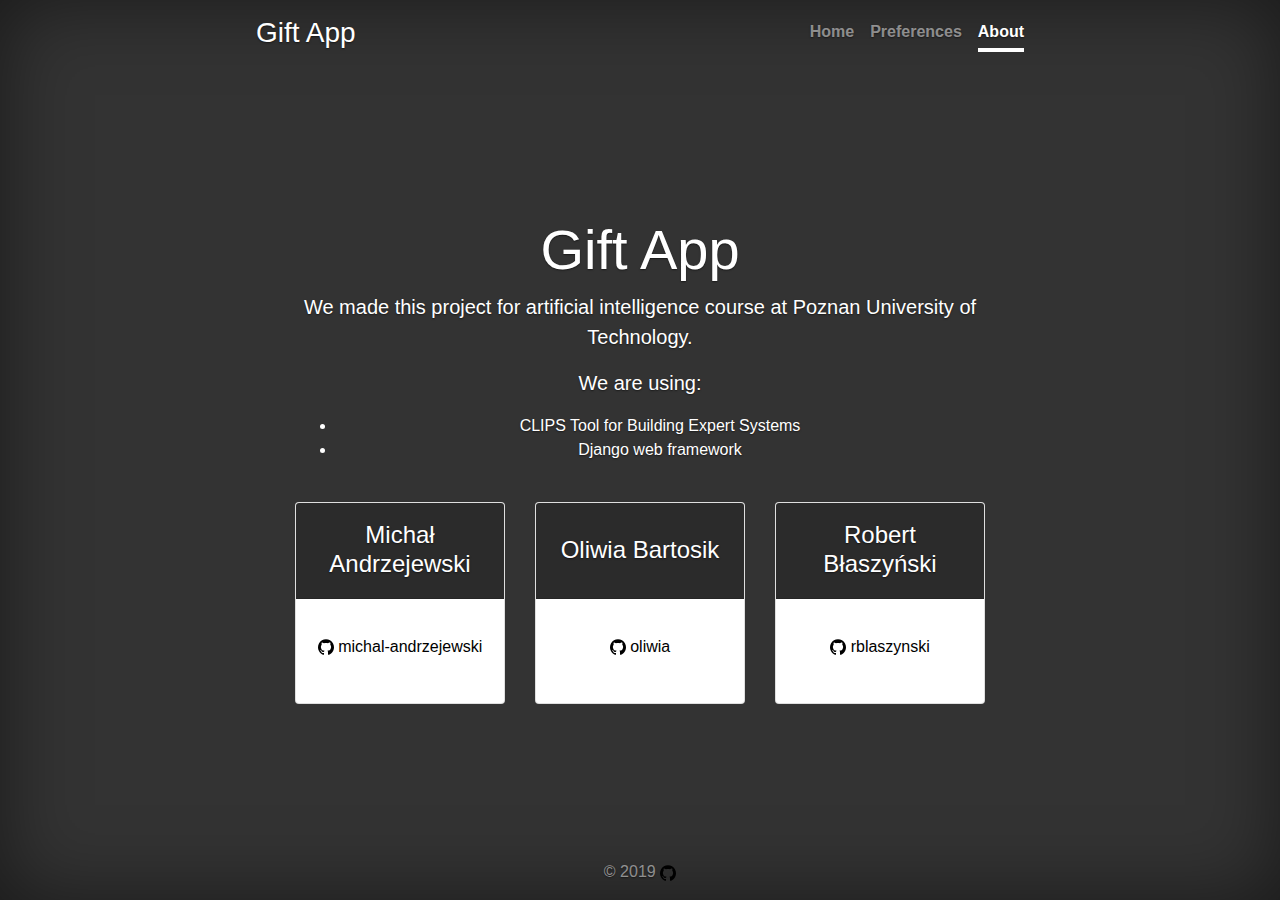
==== templates/about.html @ 52f5efd8 "Add about and preferences view" ====
<!DOCTYPE html>
<html lang="en">
<head>
    <!-- Required meta tags -->
    <meta charset="utf-8">
    <meta name="viewport" content="width=device-width, initial-scale=1, shrink-to-fit=no">

    <!-- Bootstrap CSS -->
    <link rel="stylesheet" href="/static/css/bootstrap.css">
    <link rel="stylesheet" href="/static/css/styles.css">

    <title>Gift App</title>
</head>
<body class="text-center">

<div class="cover-container d-flex h-100 p-3 mx-auto flex-column">
    <header class="masthead mb-auto">
        <div class="inner">
            <h3 class="masthead-brand">
                <a href="/">
                    Gift App
                </a>
            </h3>
            <nav class="nav nav-masthead justify-content-center">
                <a class="nav-link" href="/">Home</a>
                <a class="nav-link" href="/preferences">Preferences</a>
                <a class="nav-link active" href="/about">About</a>
            </nav>
        </div>
    </header>

    <main role="main" class="inner cover">

    <div class="pricing-header px-3 py-3 pt-md-5 pb-md-4 mx-auto text-center">
        <h1 class="display-4">Gift App</h1>
        <p class="lead">We made this project for artificial intelligence course at Poznan University of Technology.</p>
        <p class="lead">We are using:</p>
        <ul>
            <li>CLIPS Tool for Building Expert Systems</li>
            <li>Django web framework</li>
        </ul>
    </div>

    <div class="container">
        <div class="card-deck mb-3 text-center">
            <div class="card mb-4 box-shadow">
                <div class="card-header author">
                    <h4 class="my-0 font-weight-normal">Michał Andrzejewski</h4>
                </div>
                <div class="card-body">
                    <ul class="list-unstyled mt-3 mb-4">
                        <a title="GitHub" href="https://github.com/michal-andrzejewski">
                            <div class="author-link">
                                <img class="logo-small" src="/static/images/github-logo.svg">
                                <span>michal-andrzejewski</span>
                            </div>
                        </a>
                    </ul>
                </div>
            </div>
            <div class="card mb-4 box-shadow">
                <div class="card-header author">
                    <h4 class="my-0 font-weight-normal">Oliwia Bartosik</h4>
                </div>
                <div class="card-body">
                    <ul class="list-unstyled mt-3 mb-4">
                        <a title="GitHub" href="https://github.com/">
                            <div class="author-link">
                                <img class="logo-small" src="/static/images/github-logo.svg">
                                <span>oliwia</span>
                            </div>
                        </a>
                    </ul>
                </div>
            </div>
            <div class="card mb-4 box-shadow">
                <div class="card-header author">
                    <h4 class="my-0 font-weight-normal">Robert Błaszyński</h4>
                </div>
                <div class="card-body ">
                    <ul class="list-unstyled mt-3 mb-4">
                        <a title="GitHub" href="https://github.com/rblaszynski">
                            <div class="author-link">
                                <img class="logo-small" src="/static/images/github-logo.svg">
                                <span>rblaszynski</span>
                            </div>
                        </a>
                    </ul>
                </div>
            </div>
        </div>
    </div></main>


         <footer class="mastfoot mt-auto">
        <div class="inner">
            © 2019<a title="GitHub" href="https://github.com/rblaszynski/gift_app">
            <img class="logo-small" src="/static/images/github-logo.svg">
        </a>
        </div>
    </footer>
    </div>


    <script src="/static/js/jquery-3.4.0.slim.min.js"></script>
    <script src="/static/js/popper.min.js"></script>
    <script src="/static/js/bootstrap.min.js"></script>
</body>
</html>
---- static/css/styles.css ----
/*
 * Globals
 */

/* Links */
a,
a:focus,
a:hover {
    color: #fff;
}

/* Custom default button */
.btn-secondary,
.btn-secondary:hover,
.btn-secondary:focus {
    color: #333;
    text-shadow: none; /* Prevent inheritance from `body` */
    background-color: #fff;
    border: .05rem solid #fff;
}


/*
 * Base structure
 */

html,
body {
    height: 100%;
    background-color: #333;
}

body {
    display: -ms-flexbox;
    display: -webkit-box;
    display: flex;
    -ms-flex-pack: center;
    -webkit-box-pack: center;
    justify-content: center;
    color: #fff;
    text-shadow: 0 .05rem .1rem rgba(0, 0, 0, .5);
    box-shadow: inset 0 0 5rem rgba(0, 0, 0, .5);
}

.cover-container {
    max-width: 50em;
}


/*
 * Header
 */
.masthead {
    margin-bottom: 2rem;
}

.masthead-brand {
    margin-bottom: 0;
}

.nav-masthead .nav-link {
    padding: .25rem 0;
    font-weight: 700;
    color: rgba(255, 255, 255, .5);
    background-color: transparent;
    border-bottom: .25rem solid transparent;
}

.nav-masthead .nav-link:hover,
.nav-masthead .nav-link:focus {
    border-bottom-color: rgba(255, 255, 255, .25);
}

.nav-masthead .nav-link + .nav-link {
    margin-left: 1rem;
}

.nav-masthead .active {
    color: #fff;
    border-bottom-color: #fff;
}

@media (min-width: 48em) {
    .masthead-brand {
        float: left;
    }

    .nav-masthead {
        float: right;
    }
}


/*
 * Cover
 */
.cover {
    padding: 0 1.5rem;
}

.cover .btn-lg {
    padding: .75rem 1.25rem;
    font-weight: 700;
}


/*
 * Footer
 */
.mastfoot {
    color: rgba(255, 255, 255, .5);
}

.author {
    display: flex;
    justify-content: center;
    align-items: center;
    background: #2b2b2b;
    min-height: 6em;
}

.card-body {
    color: black;
    text-shadow: none;
}

.logo-small {
    width: 1em;
}

.author-link {
    color: black;
}
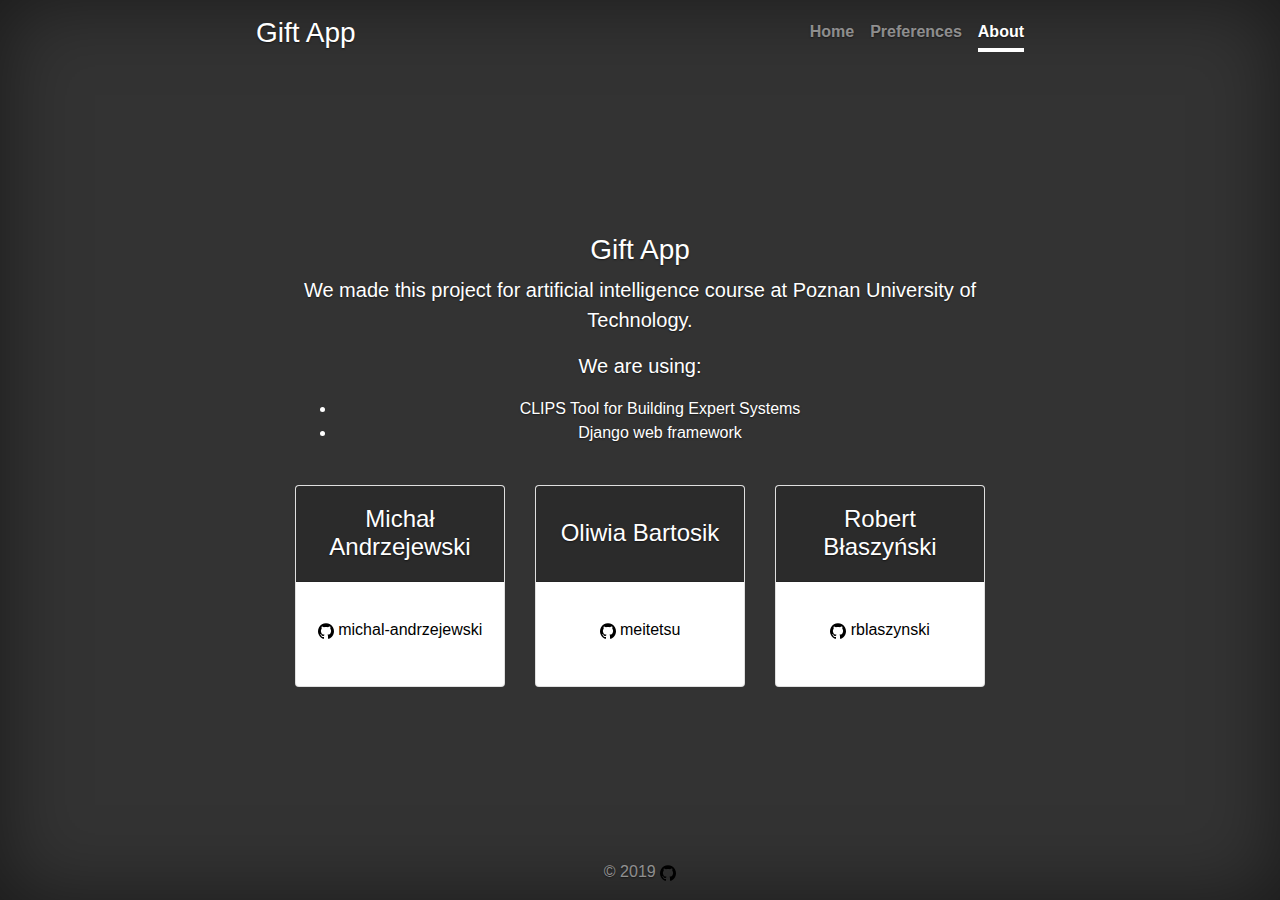
==== commit 42945345: "Add sample preferences" ====
--- a/templates/about.html
+++ b/templates/about.html
@@ -31,8 +31,8 @@
 
     <main role="main" class="inner cover">
 
-    <div class="pricing-header px-3 py-3 pt-md-5 pb-md-4 mx-auto text-center">
-        <h1 class="display-4">Gift App</h1>
+    <div class="px-3 py-3 pt-md-5 pb-md-4 mx-auto text-center">
+        <h3>Gift App</h3>
         <p class="lead">We made this project for artificial intelligence course at Poznan University of Technology.</p>
         <p class="lead">We are using:</p>
         <ul>
@@ -64,10 +64,10 @@
                 </div>
                 <div class="card-body">
                     <ul class="list-unstyled mt-3 mb-4">
-                        <a title="GitHub" href="https://github.com/">
+                        <a title="GitHub" href="https://github.com/meitetsu">
                             <div class="author-link">
                                 <img class="logo-small" src="/static/images/github-logo.svg">
-                                <span>oliwia</span>
+                                <span>meitetsu</span>
                             </div>
                         </a>
                     </ul>
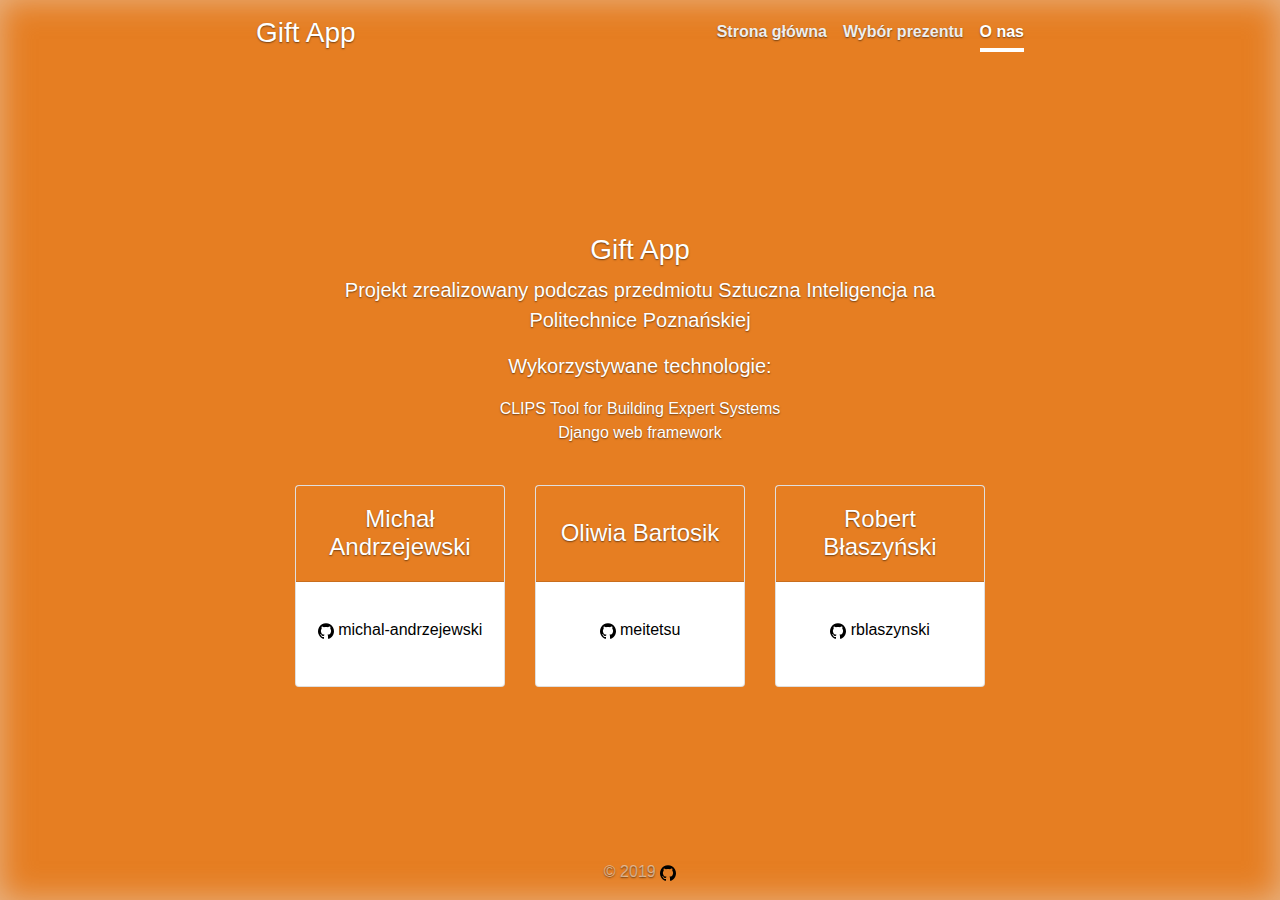
==== commit 82940384: "Zmiana języka aplikacji" ====
--- a/templates/about.html
+++ b/templates/about.html
@@ -22,88 +22,89 @@
                 </a>
             </h3>
             <nav class="nav nav-masthead justify-content-center">
-                <a class="nav-link" href="/">Home</a>
-                <a class="nav-link" href="/preferences">Preferences</a>
-                <a class="nav-link active" href="/about">About</a>
+                <a class="nav-link" href="/">Strona główna</a>
+                <a class="nav-link" href="/preferences">Wybór prezentu</a>
+                <a class="nav-link active" href="/about">O nas</a>
             </nav>
         </div>
     </header>
 
     <main role="main" class="inner cover">
 
-    <div class="px-3 py-3 pt-md-5 pb-md-4 mx-auto text-center">
-        <h3>Gift App</h3>
-        <p class="lead">We made this project for artificial intelligence course at Poznan University of Technology.</p>
-        <p class="lead">We are using:</p>
-        <ul>
-            <li>CLIPS Tool for Building Expert Systems</li>
-            <li>Django web framework</li>
-        </ul>
-    </div>
+        <div class="px-3 py-3 pt-md-5 pb-md-4 mx-auto text-center">
+            <h3>Gift App</h3>
+            <p class="lead">Projekt zrealizowany podczas przedmiotu Sztuczna Inteligencja na Politechnice Poznańskiej</p>
+            <p class="lead">Wykorzystywane technologie:</p>
+            <ul>
+                <li>CLIPS Tool for Building Expert Systems</li>
+                <li>Django web framework</li>
+            </ul>
+        </div>
 
-    <div class="container">
-        <div class="card-deck mb-3 text-center">
-            <div class="card mb-4 box-shadow">
-                <div class="card-header author">
-                    <h4 class="my-0 font-weight-normal">Michał Andrzejewski</h4>
+        <div class="container">
+            <div class="card-deck mb-3 text-center">
+                <div class="card mb-4 box-shadow">
+                    <div class="card-header author">
+                        <h4 class="my-0 font-weight-normal">Michał Andrzejewski</h4>
+                    </div>
+                    <div class="card-body">
+                        <ul class="list-unstyled mt-3 mb-4">
+                            <a title="GitHub" href="https://github.com/michal-andrzejewski">
+                                <div class="author-link">
+                                    <img class="logo-small" src="/static/images/github-logo.svg">
+                                    <span>michal-andrzejewski</span>
+                                </div>
+                            </a>
+                        </ul>
+                    </div>
                 </div>
-                <div class="card-body">
-                    <ul class="list-unstyled mt-3 mb-4">
-                        <a title="GitHub" href="https://github.com/michal-andrzejewski">
-                            <div class="author-link">
-                                <img class="logo-small" src="/static/images/github-logo.svg">
-                                <span>michal-andrzejewski</span>
-                            </div>
-                        </a>
-                    </ul>
+                <div class="card mb-4 box-shadow">
+                    <div class="card-header author">
+                        <h4 class="my-0 font-weight-normal">Oliwia Bartosik</h4>
+                    </div>
+                    <div class="card-body">
+                        <ul class="list-unstyled mt-3 mb-4">
+                            <a title="GitHub" href="https://github.com/meitetsu">
+                                <div class="author-link">
+                                    <img class="logo-small" src="/static/images/github-logo.svg">
+                                    <span>meitetsu</span>
+                                </div>
+                            </a>
+                        </ul>
+                    </div>
                 </div>
-            </div>
-            <div class="card mb-4 box-shadow">
-                <div class="card-header author">
-                    <h4 class="my-0 font-weight-normal">Oliwia Bartosik</h4>
-                </div>
-                <div class="card-body">
-                    <ul class="list-unstyled mt-3 mb-4">
-                        <a title="GitHub" href="https://github.com/meitetsu">
-                            <div class="author-link">
-                                <img class="logo-small" src="/static/images/github-logo.svg">
-                                <span>meitetsu</span>
-                            </div>
-                        </a>
-                    </ul>
-                </div>
-            </div>
-            <div class="card mb-4 box-shadow">
-                <div class="card-header author">
-                    <h4 class="my-0 font-weight-normal">Robert Błaszyński</h4>
-                </div>
-                <div class="card-body ">
-                    <ul class="list-unstyled mt-3 mb-4">
-                        <a title="GitHub" href="https://github.com/rblaszynski">
-                            <div class="author-link">
-                                <img class="logo-small" src="/static/images/github-logo.svg">
-                                <span>rblaszynski</span>
-                            </div>
-                        </a>
-                    </ul>
+                <div class="card mb-4 box-shadow">
+                    <div class="card-header author">
+                        <h4 class="my-0 font-weight-normal">Robert Błaszyński</h4>
+                    </div>
+                    <div class="card-body ">
+                        <ul class="list-unstyled mt-3 mb-4">
+                            <a title="GitHub" href="https://github.com/rblaszynski">
+                                <div class="author-link">
+                                    <img class="logo-small" src="/static/images/github-logo.svg">
+                                    <span>rblaszynski</span>
+                                </div>
+                            </a>
+                        </ul>
+                    </div>
                 </div>
             </div>
         </div>
-    </div></main>
+    </main>
 
 
-         <footer class="mastfoot mt-auto">
+    <footer class="mastfoot mt-auto">
         <div class="inner">
             © 2019<a title="GitHub" href="https://github.com/rblaszynski/gift_app">
             <img class="logo-small" src="/static/images/github-logo.svg">
         </a>
         </div>
     </footer>
-    </div>
+</div>
 
 
-    <script src="/static/js/jquery-3.4.0.slim.min.js"></script>
-    <script src="/static/js/popper.min.js"></script>
-    <script src="/static/js/bootstrap.min.js"></script>
+<script src="/static/js/jquery.min.js"></script>
+<script src="/static/js/popper.min.js"></script>
+<script src="/static/js/bootstrap.min.js"></script>
 </body>
 </html>--- a/static/css/styles.css
+++ b/static/css/styles.css
@@ -13,7 +13,7 @@
 .btn-secondary,
 .btn-secondary:hover,
 .btn-secondary:focus {
-    color: #333;
+    color: #d35400;
     text-shadow: none; /* Prevent inheritance from `body` */
     background-color: #fff;
     border: .05rem solid #fff;
@@ -27,7 +27,7 @@
 html,
 body {
     height: 100%;
-    background-color: #333;
+    background-color: #e67e22;
 }
 
 body {
@@ -39,13 +39,22 @@
     justify-content: center;
     color: #fff;
     text-shadow: 0 .05rem .1rem rgba(0, 0, 0, .5);
-    box-shadow: inset 0 0 5rem rgba(0, 0, 0, .5);
+    box-shadow: inset 0 0 2rem rgba(236, 240, 241, 0.5);
+}
+
+ul {
+    padding: 0;
+    list-style-type: none;
 }
 
 .cover-container {
-    max-width: 50em;
+   width: 50em;
 }
 
+.gift-container-header {
+    font-weight: bolder;
+    padding-bottom: 1rem;
+}
 
 /*
  * Header
@@ -61,14 +70,14 @@
 .nav-masthead .nav-link {
     padding: .25rem 0;
     font-weight: 700;
-    color: rgba(255, 255, 255, .5);
+    color: rgb(238, 238, 238);
     background-color: transparent;
     border-bottom: .25rem solid transparent;
 }
 
 .nav-masthead .nav-link:hover,
 .nav-masthead .nav-link:focus {
-    border-bottom-color: rgba(255, 255, 255, .25);
+    border-bottom-color: rgb(238, 238, 238);
 }
 
 .nav-masthead .nav-link + .nav-link {
@@ -115,12 +124,12 @@
     display: flex;
     justify-content: center;
     align-items: center;
-    background: #2b2b2b;
+    background: #e67e22;
     min-height: 6em;
 }
 
 .card-body {
-    color: black;
+    color: #ecf0f1;
     text-shadow: none;
 }
 
@@ -130,4 +139,13 @@
 
 .author-link {
     color: black;
+}
+
+.suggested-gift {
+    cursor: pointer;
+
+}
+
+.suggested-gift:hover {
+    font-weight: bold;
 }